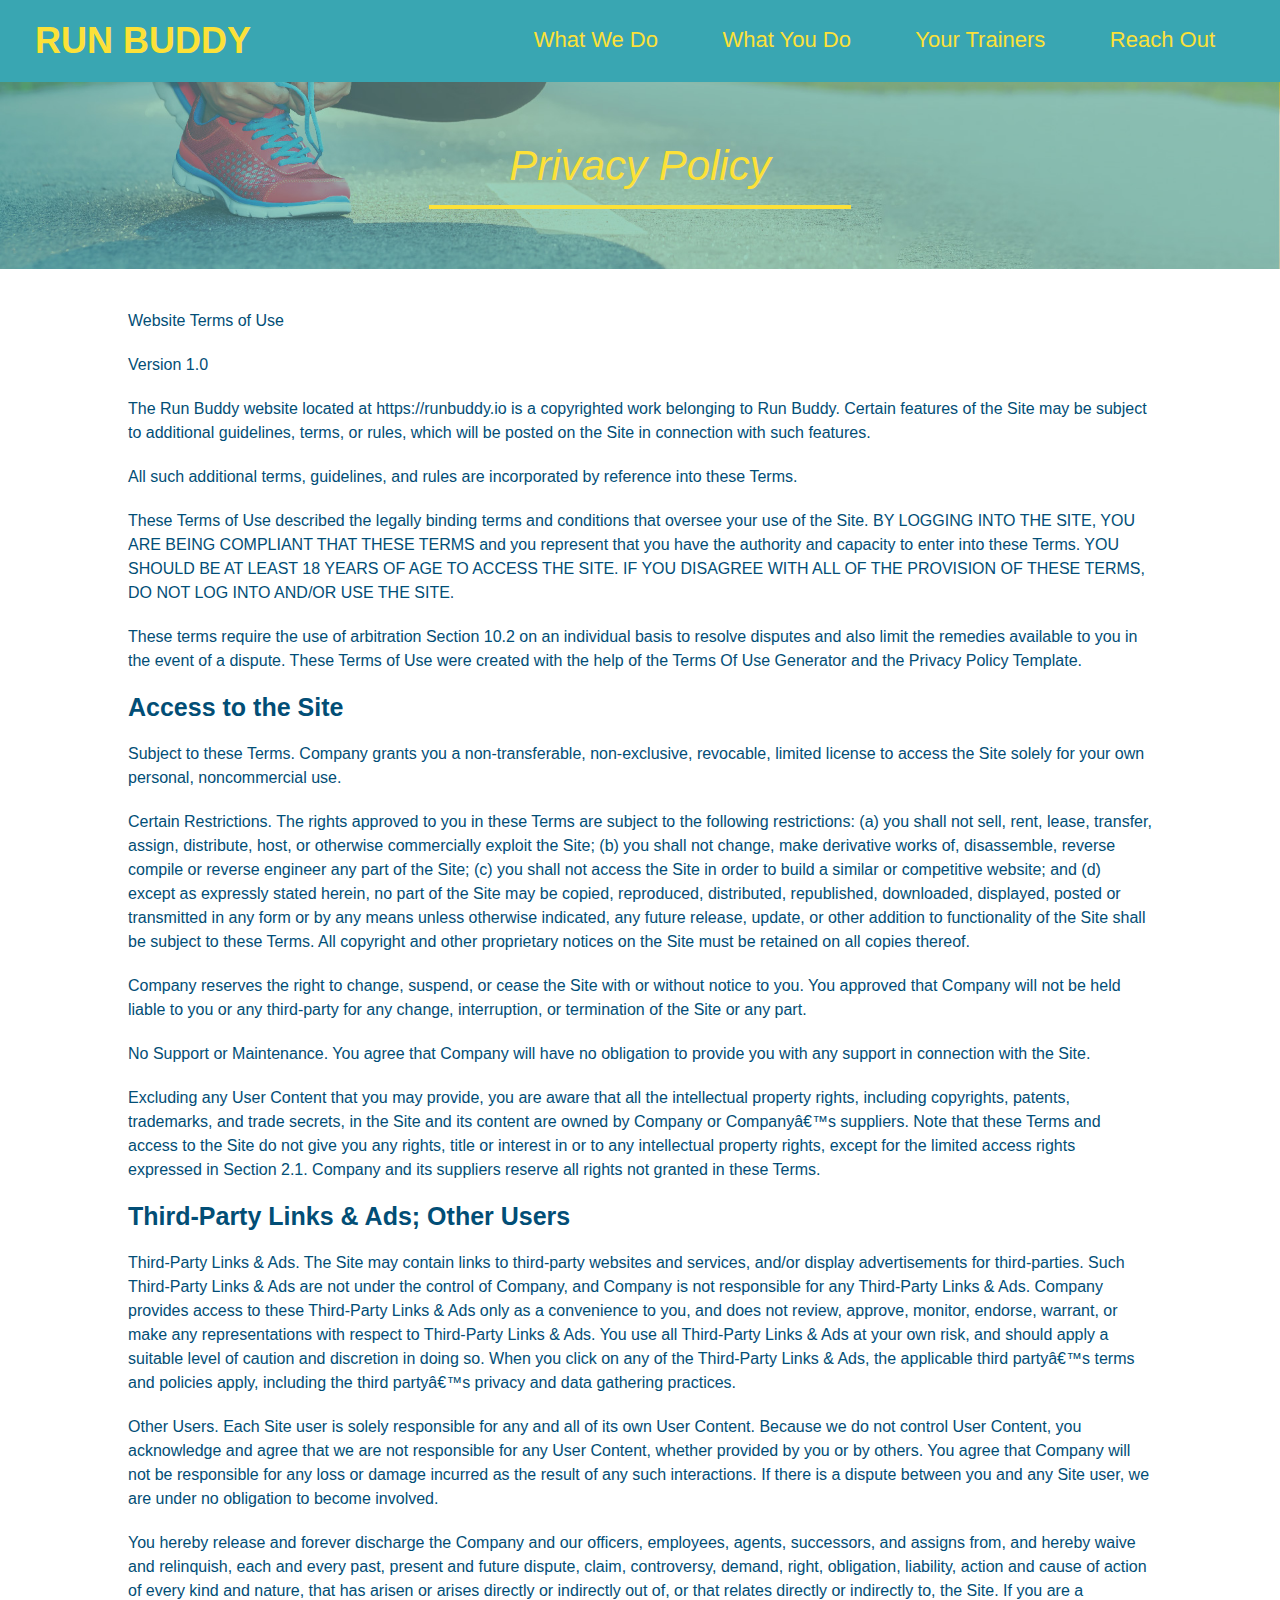
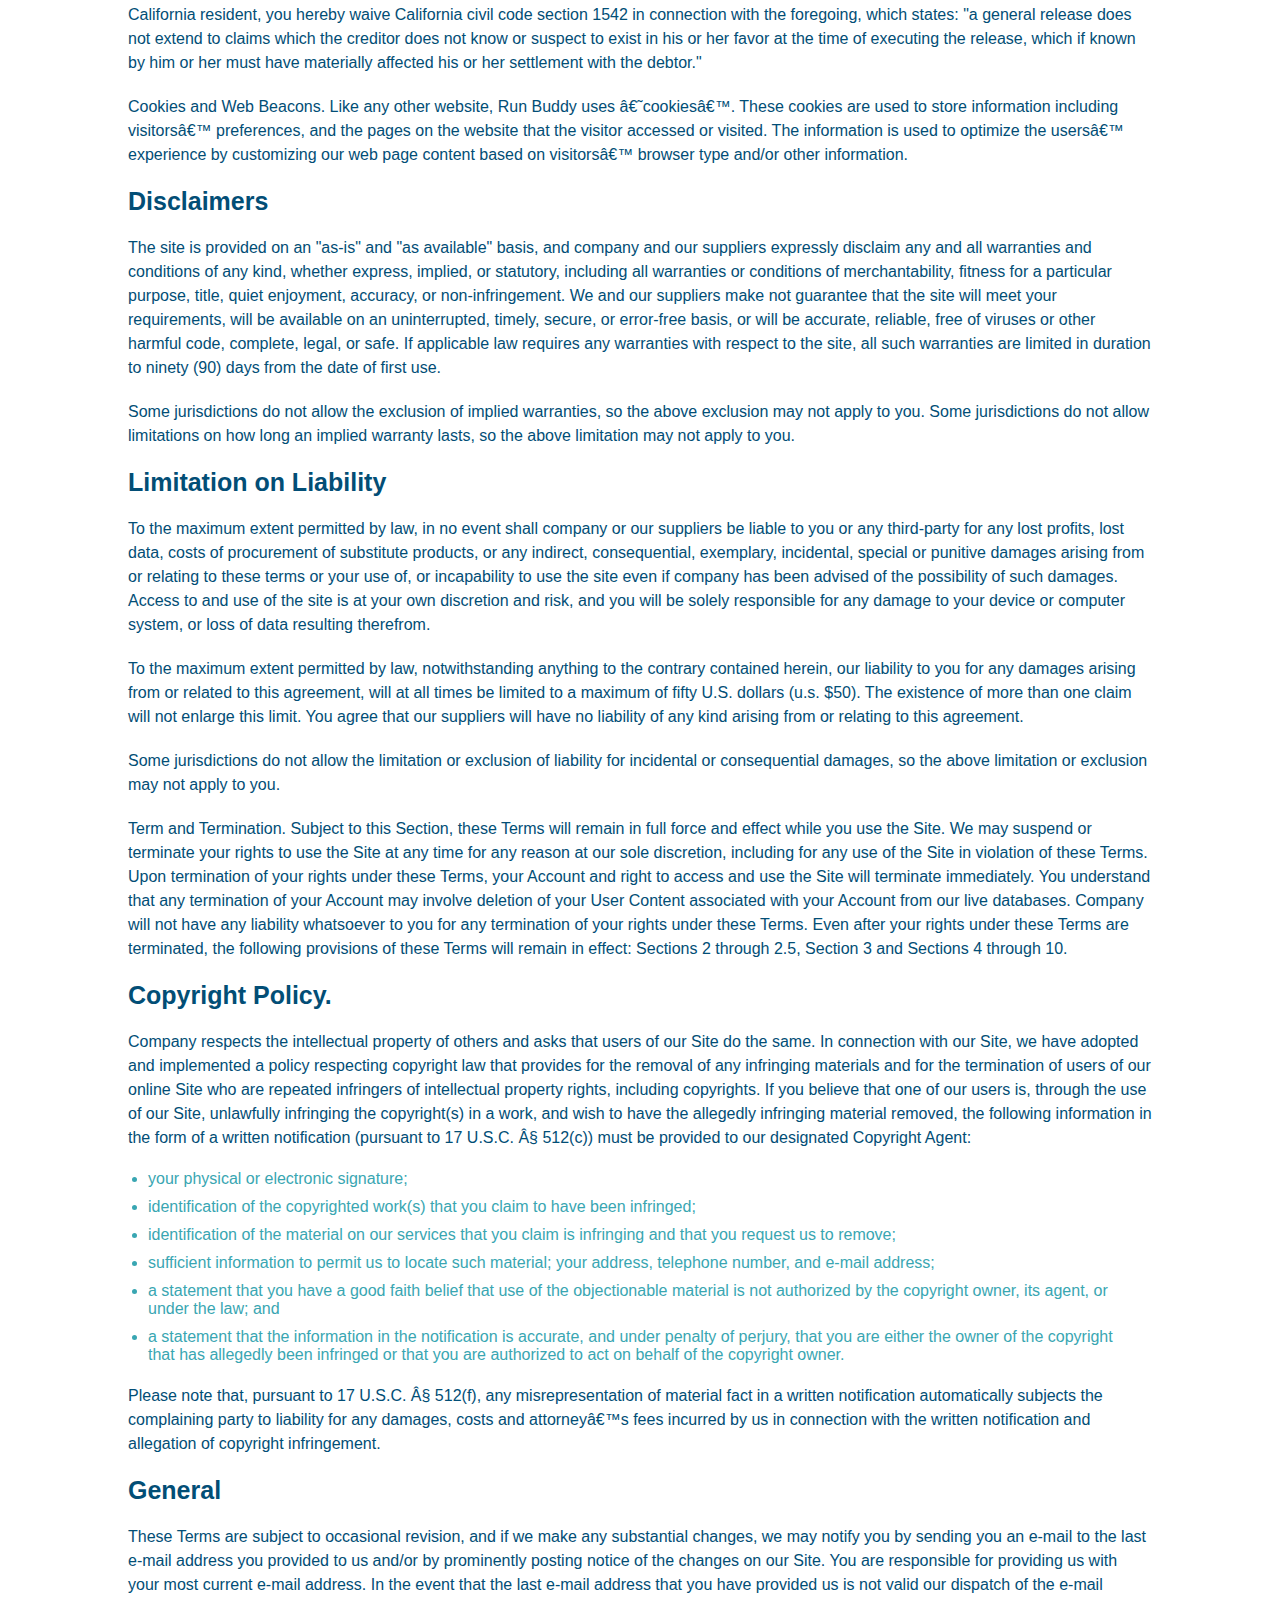
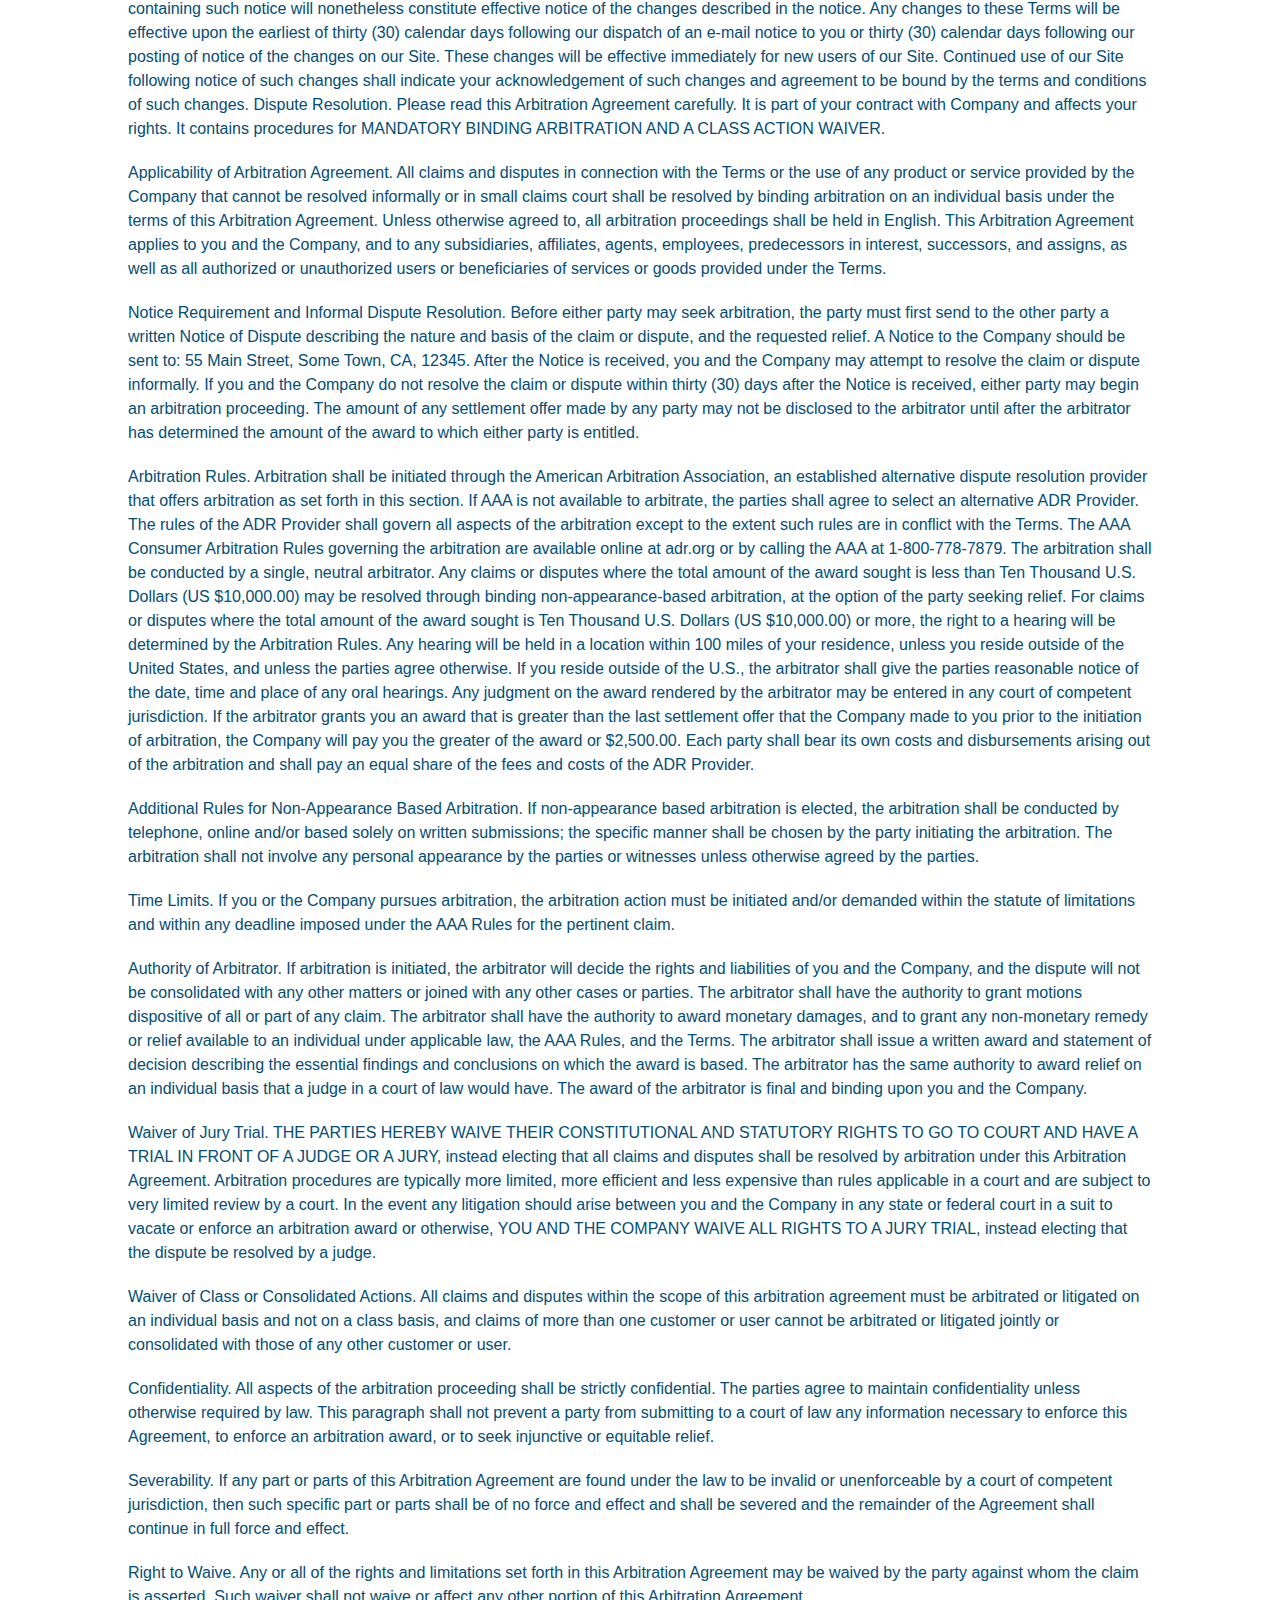
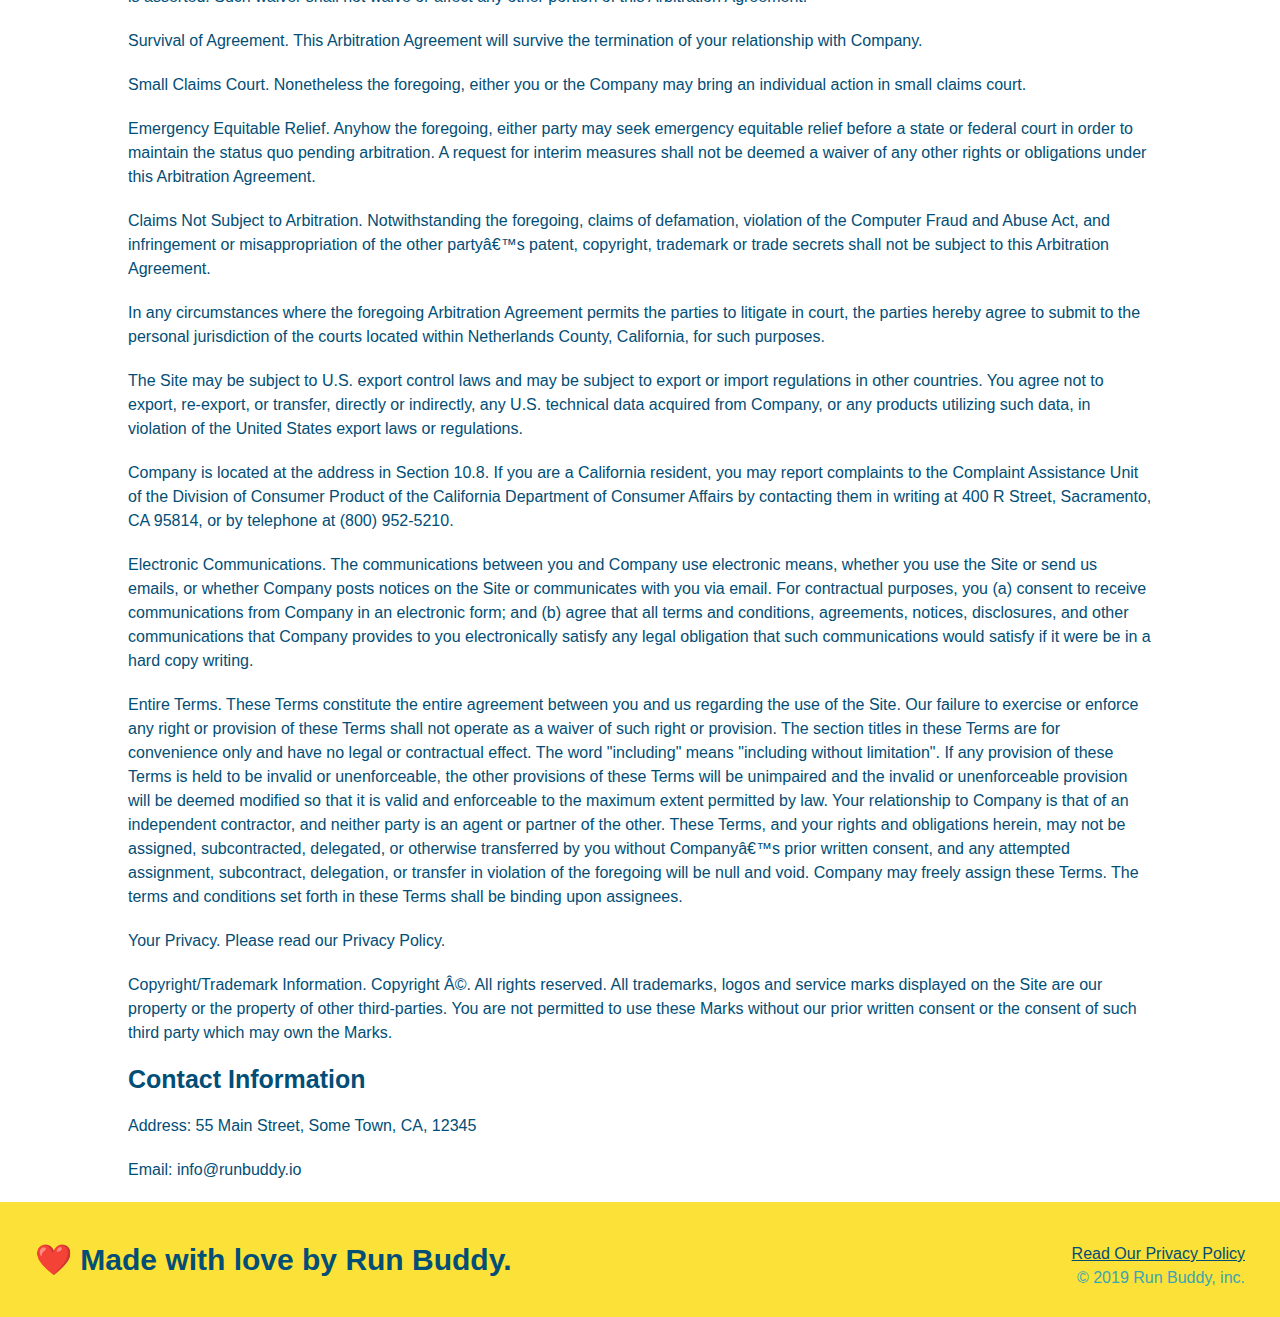
==== privacy-policy.html @ d3c70edc "privacy policy" ====
<!DOCTYPE html>
<html lang="en">
    
    <head>
        <meta charset="UTF-8" />
        <title>Privacy Policy - Run Buddy</title>
        <link rel="stylesheet" href="./assets/css/style.css"/>
        <link rel="stylesheet" href="./assets/css/secondary-styles.css" />
    
    </head>

    <body>
        <header>
            <h1>
                <a href="/">
                    RUN BUDDY
                </a>
            </h1>
            <nav>
                <!-- Unordered list element-->
                <ul>
                    <!-- List item element -->
                    <li>
                        <!-- Anchor element -->
                        <a href="./index.html#what-we-do">What We Do</a>
                    </li>
                    <li>
                        <a href="./index.html#what-you-do">What You Do</a>
                    </li>
                    <li>
                        <a href="./index.html#your-trainers">Your Trainers</a>
                    </li>
                    <li>
                        <a href="./index.html#reach-out">Reach Out</a>
                    </li>
                </ul>
            </nav>
        </header>

        <section class="hero">
            <h2 class="page-title">
                Privacy Policy
            </h2>
        </section>

        <article class="secondary-content">
            
            <p>
                 Website Terms of Use
            </p>

            <p>
                Version 1.0
            </p>

            <p>
                The Run Buddy website located at https://runbuddy.io is a copyrighted work belonging to Run Buddy. Certain
                features of the Site may be subject to additional guidelines, terms, or rules, which will be posted on the Site
                in connection with such features.
            </p>

            <p>
                 All such additional terms, guidelines, and rules are incorporated by reference into these Terms.
            </p>

            <p>
                These Terms of Use described the legally binding terms and conditions that oversee your use of the Site. BY
                LOGGING INTO THE SITE, YOU ARE BEING COMPLIANT THAT THESE TERMS and you represent that you have the authority
                and capacity to enter into these Terms. YOU SHOULD BE AT LEAST 18 YEARS OF AGE TO ACCESS THE SITE. IF YOU
                DISAGREE WITH ALL OF THE PROVISION OF THESE TERMS, DO NOT LOG INTO AND/OR USE THE SITE.
            </p>

            <p>
                These terms require the use of arbitration Section 10.2 on an individual basis to resolve disputes and also
                limit the remedies available to you in the event of a dispute. These Terms of Use were created with the help of
                the Terms Of Use Generator and the Privacy Policy Template.
            </p>

            <h3>
                Access to the Site
            </h3>

            <p>
                Subject to these Terms. Company grants you a non-transferable, non-exclusive, revocable, limited license to
                access the Site solely for your own personal, noncommercial use.
            </p>

            <p>
                Certain Restrictions. The rights approved to you in these Terms are subject to the following restrictions: (a)
                you shall not sell, rent, lease, transfer, assign, distribute, host, or otherwise commercially exploit the Site;
                (b) you shall not change, make derivative works of, disassemble, reverse compile or reverse engineer any part of
                the Site; (c) you shall not access the Site in order to build a similar or competitive website; and (d) except
                as expressly stated herein, no part of the Site may be copied, reproduced, distributed, republished, downloaded,
                displayed, posted or transmitted in any form or by any means unless otherwise indicated, any future release,
                update, or other addition to functionality of the Site shall be subject to these Terms. All copyright and other
                proprietary notices on the Site must be retained on all copies thereof.
            </p>

            <p>
                Company reserves the right to change, suspend, or cease the Site with or without notice to you. You approved
                that Company will not be held liable to you or any third-party for any change, interruption, or termination of
                the Site or any part.
            </p>

            <p>
                No Support or Maintenance. You agree that Company will have no obligation to provide you with any support in
                connection with the Site.
            </p>

            <p>
                Excluding any User Content that you may provide, you are aware that all the intellectual property rights,
                including copyrights, patents, trademarks, and trade secrets, in the Site and its content are owned by Company
                or Companyâ€™s suppliers. Note that these Terms and access to the Site do not give you any rights, title or
                interest in or to any intellectual property rights, except for the limited access rights expressed in Section
                2.1. Company and its suppliers reserve all rights not granted in these Terms.
            </p>

            <h3>
                Third-Party Links & Ads; Other Users
            </h3>

            <p>
                Third-Party Links & Ads. The Site may contain links to third-party websites and services, and/or display
                advertisements for third-parties. Such Third-Party Links & Ads are not under the control of Company, and Company
                is not responsible for any Third-Party Links & Ads. Company provides access to these Third-Party Links & Ads
                only as a convenience to you, and does not review, approve, monitor, endorse, warrant, or make any
                representations with respect to Third-Party Links & Ads. You use all Third-Party Links & Ads at your own risk,
                and should apply a suitable level of caution and discretion in doing so. When you click on any of the
                Third-Party Links & Ads, the applicable third partyâ€™s terms and policies apply, including the third partyâ€™s
                privacy and data gathering practices.
            </p>

            <p>
                Other Users. Each Site user is solely responsible for any and all of its own User Content. Because we do not
                control User Content, you acknowledge and agree that we are not responsible for any User Content, whether
                provided by you or by others. You agree that Company will not be responsible for any loss or damage incurred as
                the result of any such interactions. If there is a dispute between you and any Site user, we are under no
                obligation to become involved.
            </p>

            <p>
                You hereby release and forever discharge the Company and our officers, employees, agents, successors, and
                assigns from, and hereby waive and relinquish, each and every past, present and future dispute, claim,
                controversy, demand, right, obligation, liability, action and cause of action of every kind and nature, that has
                arisen or arises directly or indirectly out of, or that relates directly or indirectly to, the Site. If you are
                a California resident, you hereby waive California civil code section 1542 in connection with the foregoing,
                which states: "a general release does not extend to claims which the creditor does not know or suspect to exist
                in his or her favor at the time of executing the release, which if known by him or her must have materially
                affected his or her settlement with the debtor."
            </p>

            <p>
                Cookies and Web Beacons. Like any other website, Run Buddy uses â€˜cookiesâ€™. These cookies are used to store
                information including visitorsâ€™ preferences, and the pages on the website that the visitor accessed or visited.
                The information is used to optimize the usersâ€™ experience by customizing our web page content based on visitorsâ€™
                browser type and/or other information.
            </p>

            <h3>
                Disclaimers
            </h3>

            <p>
                The site is provided on an "as-is" and "as available" basis, and company and our suppliers expressly disclaim
                any and all warranties and conditions of any kind, whether express, implied, or statutory, including all
                warranties or conditions of merchantability, fitness for a particular purpose, title, quiet enjoyment, accuracy,
                or non-infringement. We and our suppliers make not guarantee that the site will meet your requirements, will be
                available on an uninterrupted, timely, secure, or error-free basis, or will be accurate, reliable, free of
                viruses or other harmful code, complete, legal, or safe. If applicable law requires any warranties with respect
                to the site, all such warranties are limited in duration to ninety (90) days from the date of first use.
            </p>

            <p>
                Some jurisdictions do not allow the exclusion of implied warranties, so the above exclusion may not apply to
                you. Some jurisdictions do not allow limitations on how long an implied warranty lasts, so the above limitation
                may not apply to you.
            </p>

            <h3>
                Limitation on Liability
            </h3>

            <p>
                To the maximum extent permitted by law, in no event shall company or our suppliers be liable to you or any
                third-party for any lost profits, lost data, costs of procurement of substitute products, or any indirect,
                consequential, exemplary, incidental, special or punitive damages arising from or relating to these terms or
                your use of, or incapability to use the site even if company has been advised of the possibility of such
                damages. Access to and use of the site is at your own discretion and risk, and you will be solely responsible
                for any damage to your device or computer system, or loss of data resulting therefrom.
            </p>

            <p>
                To the maximum extent permitted by law, notwithstanding anything to the contrary contained herein, our liability
                to you for any damages arising from or related to this agreement, will at all times be limited to a maximum of
                fifty U.S. dollars (u.s. $50). The existence of more than one claim will not enlarge this limit. You agree that
                our suppliers will have no liability of any kind arising from or relating to this agreement.
            </p>

            <p>
                Some jurisdictions do not allow the limitation or exclusion of liability for incidental or consequential
                damages, so the above limitation or exclusion may not apply to you.
            </p>

            <p>
                Term and Termination. Subject to this Section, these Terms will remain in full force and effect while you use
                the Site. We may suspend or terminate your rights to use the Site at any time for any reason at our sole
                discretion, including for any use of the Site in violation of these Terms. Upon termination of your rights under
                these Terms, your Account and right to access and use the Site will terminate immediately. You understand that
                any termination of your Account may involve deletion of your User Content associated with your Account from our
                live databases. Company will not have any liability whatsoever to you for any termination of your rights under
                these Terms. Even after your rights under these Terms are terminated, the following provisions of these Terms
                will remain in effect: Sections 2 through 2.5, Section 3 and Sections 4 through 10.
            </p>

            <h3>
                Copyright Policy.
            </h3>

            <p>
                Company respects the intellectual property of others and asks that users of our Site do the same. In connection
                with our Site, we have adopted and implemented a policy respecting copyright law that provides for the removal
                of any infringing materials and for the termination of users of our online Site who are repeated infringers of
                intellectual property rights, including copyrights. If you believe that one of our users is, through the use of
                our Site, unlawfully infringing the copyright(s) in a work, and wish to have the allegedly infringing material
                removed, the following information in the form of a written notification (pursuant to 17 U.S.C. Â§ 512(c)) must
                be provided to our designated Copyright Agent:
            </p>

            <ul>
                <li>
                    your physical or electronic signature;
                </li>
                <li>
                    identification of the copyrighted work(s) that you claim to have been infringed;
                </li>
                <li>
                    identification of the material on our services that you claim is infringing and that you request us to remove;
                </li>
                <li>
                    sufficient information to permit us to locate such material; your address, telephone number, and e-mail
                    address;
                </li>
                <li>
                    a statement that you have a good faith belief that use of the objectionable material is not authorized by the
                    copyright owner, its agent, or under the law; and
                </li>
                <li>
                    a statement that the information in the notification is accurate, and under penalty of perjury, that you are
                    either the owner of the copyright that has allegedly been infringed or that you are authorized to act on
                    behalf of the copyright owner.
                </li>
            </ul>

            <p>
                Please note that, pursuant to 17 U.S.C. Â§ 512(f), any misrepresentation of material fact in a written
                notification automatically subjects the complaining party to liability for any damages, costs and attorneyâ€™s
                fees incurred by us in connection with the written notification and allegation of copyright infringement.
            </p>

            <h3>
                General
            </h3>

            <p>
                These Terms are subject to occasional revision, and if we make any substantial changes, we may notify you by
                sending you an e-mail to the last e-mail address you provided to us and/or by prominently posting notice of the
                changes on our Site. You are responsible for providing us with your most current e-mail address. In the event
                that the last e-mail address that you have provided us is not valid our dispatch of the e-mail containing such
                notice will nonetheless constitute effective notice of the changes described in the notice. Any changes to these
                Terms will be effective upon the earliest of thirty (30) calendar days following our dispatch of an e-mail
                notice to you or thirty (30) calendar days following our posting of notice of the changes on our Site. These
                changes will be effective immediately for new users of our Site. Continued use of our Site following notice of
                such changes shall indicate your acknowledgement of such changes and agreement to be bound by the terms and
                conditions of such changes. Dispute Resolution. Please read this Arbitration Agreement carefully. It is part of
                your contract with Company and affects your rights. It contains procedures for MANDATORY BINDING ARBITRATION AND
                A CLASS ACTION WAIVER.
            </p>

            <p>
                Applicability of Arbitration Agreement. All claims and disputes in connection with the Terms or the use of any
                product or service provided by the Company that cannot be resolved informally or in small claims court shall be
                resolved by binding arbitration on an individual basis under the terms of this Arbitration Agreement. Unless
                otherwise agreed to, all arbitration proceedings shall be held in English. This Arbitration Agreement applies to
                you and the Company, and to any subsidiaries, affiliates, agents, employees, predecessors in interest,
                successors, and assigns, as well as all authorized or unauthorized users or beneficiaries of services or goods
                provided under the Terms.
            </p>

            <p>
                Notice Requirement and Informal Dispute Resolution. Before either party may seek arbitration, the party must
                first send to the other party a written Notice of Dispute describing the nature and basis of the claim or
                dispute, and the requested relief. A Notice to the Company should be sent to: 55 Main Street, Some Town, CA,
                12345. After the Notice is received, you and the Company may attempt to resolve the claim or dispute informally.
                If you and the Company do not resolve the claim or dispute within thirty (30) days after the Notice is received,
                either party may begin an arbitration proceeding. The amount of any settlement offer made by any party may not
                be disclosed to the arbitrator until after the arbitrator has determined the amount of the award to which either
                party is entitled.
            </p>

            <p>
                Arbitration Rules. Arbitration shall be initiated through the American Arbitration Association, an established
                alternative dispute resolution provider that offers arbitration as set forth in this section. If AAA is not
                available to arbitrate, the parties shall agree to select an alternative ADR Provider. The rules of the ADR
                Provider shall govern all aspects of the arbitration except to the extent such rules are in conflict with the
                Terms. The AAA Consumer Arbitration Rules governing the arbitration are available online at adr.org or by
                calling the AAA at 1-800-778-7879. The arbitration shall be conducted by a single, neutral arbitrator. Any
                claims or disputes where the total amount of the award sought is less than Ten Thousand U.S. Dollars (US
                $10,000.00) may be resolved through binding non-appearance-based arbitration, at the option of the party seeking
                relief. For claims or disputes where the total amount of the award sought is Ten Thousand U.S. Dollars (US
                $10,000.00) or more, the right to a hearing will be determined by the Arbitration Rules. Any hearing will be
                held in a location within 100 miles of your residence, unless you reside outside of the United States, and
                unless the parties agree otherwise. If you reside outside of the U.S., the arbitrator shall give the parties
                reasonable notice of the date, time and place of any oral hearings. Any judgment on the award rendered by the
                arbitrator may be entered in any court of competent jurisdiction. If the arbitrator grants you an award that is
                greater than the last settlement offer that the Company made to you prior to the initiation of arbitration, the
                Company will pay you the greater of the award or $2,500.00. Each party shall bear its own costs and
                disbursements arising out of the arbitration and shall pay an equal share of the fees and costs of the ADR
                Provider.
            </p>

            <p>
                Additional Rules for Non-Appearance Based Arbitration. If non-appearance based arbitration is elected, the
                arbitration shall be conducted by telephone, online and/or based solely on written submissions; the specific
                manner shall be chosen by the party initiating the arbitration. The arbitration shall not involve any personal
                appearance by the parties or witnesses unless otherwise agreed by the parties.
            </p>

            <p>
                Time Limits. If you or the Company pursues arbitration, the arbitration action must be initiated and/or demanded
                within the statute of limitations and within any deadline imposed under the AAA Rules for the pertinent claim.
            </p>

            <p>
                Authority of Arbitrator. If arbitration is initiated, the arbitrator will decide the rights and liabilities of
                you and the Company, and the dispute will not be consolidated with any other matters or joined with any other
                cases or parties. The arbitrator shall have the authority to grant motions dispositive of all or part of any
                claim. The arbitrator shall have the authority to award monetary damages, and to grant any non-monetary remedy
                or relief available to an individual under applicable law, the AAA Rules, and the Terms. The arbitrator shall
                issue a written award and statement of decision describing the essential findings and conclusions on which the
                award is based. The arbitrator has the same authority to award relief on an individual basis that a judge in a
                court of law would have. The award of the arbitrator is final and binding upon you and the Company.
            </p>

            <p>
                Waiver of Jury Trial. THE PARTIES HEREBY WAIVE THEIR CONSTITUTIONAL AND STATUTORY RIGHTS TO GO TO COURT AND HAVE
                A TRIAL IN FRONT OF A JUDGE OR A JURY, instead electing that all claims and disputes shall be resolved by
                arbitration under this Arbitration Agreement. Arbitration procedures are typically more limited, more efficient
                and less expensive than rules applicable in a court and are subject to very limited review by a court. In the
                event any litigation should arise between you and the Company in any state or federal court in a suit to vacate
                or enforce an arbitration award or otherwise, YOU AND THE COMPANY WAIVE ALL RIGHTS TO A JURY TRIAL, instead
                electing that the dispute be resolved by a judge.
            </p>

            <p>
                Waiver of Class or Consolidated Actions. All claims and disputes within the scope of this arbitration agreement
                must be arbitrated or litigated on an individual basis and not on a class basis, and claims of more than one
                customer or user cannot be arbitrated or litigated jointly or consolidated with those of any other customer or
                user.
            </p>

            <p>
                Confidentiality. All aspects of the arbitration proceeding shall be strictly confidential. The parties agree to
                maintain confidentiality unless otherwise required by law. This paragraph shall not prevent a party from
                submitting to a court of law any information necessary to enforce this Agreement, to enforce an arbitration
                award, or to seek injunctive or equitable relief.
            </p>

            <p>
                Severability. If any part or parts of this Arbitration Agreement are found under the law to be invalid or
                unenforceable by a court of competent jurisdiction, then such specific part or parts shall be of no force and
                effect and shall be severed and the remainder of the Agreement shall continue in full force and effect.
            </p>

            <p>
                Right to Waive. Any or all of the rights and limitations set forth in this Arbitration Agreement may be waived
                by the party against whom the claim is asserted. Such waiver shall not waive or affect any other portion of this
                Arbitration Agreement.
            </p>

            <p>
                Survival of Agreement. This Arbitration Agreement will survive the termination of your relationship with
                Company.
            </p>

            <p>
                Small Claims Court. Nonetheless the foregoing, either you or the Company may bring an individual action in small
                claims court.
            </p>

            <p>
                Emergency Equitable Relief. Anyhow the foregoing, either party may seek emergency equitable relief before a
                state or federal court in order to maintain the status quo pending arbitration. A request for interim measures
                shall not be deemed a waiver of any other rights or obligations under this Arbitration Agreement.
            </p>

            <p>
                Claims Not Subject to Arbitration. Notwithstanding the foregoing, claims of defamation, violation of the
                Computer Fraud and Abuse Act, and infringement or misappropriation of the other partyâ€™s patent, copyright,
                trademark or trade secrets shall not be subject to this Arbitration Agreement.
            </p>

            <p>
                In any circumstances where the foregoing Arbitration Agreement permits the parties to litigate in court, the
                parties hereby agree to submit to the personal jurisdiction of the courts located within Netherlands County,
                California, for such purposes.
            </p>

            <p>
                The Site may be subject to U.S. export control laws and may be subject to export or import regulations in other
                countries. You agree not to export, re-export, or transfer, directly or indirectly, any U.S. technical data
                acquired from Company, or any products utilizing such data, in violation of the United States export laws or
                regulations.
            </p>

            <p>
                Company is located at the address in Section 10.8. If you are a California resident, you may report complaints
                to the Complaint Assistance Unit of the Division of Consumer Product of the California Department of Consumer
                Affairs by contacting them in writing at 400 R Street, Sacramento, CA 95814, or by telephone at (800) 952-5210.
            </p>

            <p>
                Electronic Communications. The communications between you and Company use electronic means, whether you use the
                Site or send us emails, or whether Company posts notices on the Site or communicates with you via email. For
                contractual purposes, you (a) consent to receive communications from Company in an electronic form; and (b)
                agree that all terms and conditions, agreements, notices, disclosures, and other communications that Company
                provides to you electronically satisfy any legal obligation that such communications would satisfy if it were be
                in a hard copy writing.
            </p>

            <p>
                Entire Terms. These Terms constitute the entire agreement between you and us regarding the use of the Site. Our
                failure to exercise or enforce any right or provision of these Terms shall not operate as a waiver of such right
                or provision. The section titles in these Terms are for convenience only and have no legal or contractual
                effect. The word "including" means "including without limitation". If any provision of these Terms is held to be
                invalid or unenforceable, the other provisions of these Terms will be unimpaired and the invalid or
                unenforceable provision will be deemed modified so that it is valid and enforceable to the maximum extent
                permitted by law. Your relationship to Company is that of an independent contractor, and neither party is an
                agent or partner of the other. These Terms, and your rights and obligations herein, may not be assigned,
                subcontracted, delegated, or otherwise transferred by you without Companyâ€™s prior written consent, and any
                attempted assignment, subcontract, delegation, or transfer in violation of the foregoing will be null and void.
                Company may freely assign these Terms. The terms and conditions set forth in these Terms shall be binding upon
                assignees.
            </p>

            <p>
                Your Privacy. Please read our Privacy Policy.
            </p>

            <p>
                Copyright/Trademark Information. Copyright Â©. All rights reserved. All trademarks, logos and service marks
                displayed on the Site are our property or the property of other third-parties. You are not permitted to use
                these Marks without our prior written consent or the consent of such third party which may own the Marks.
            </p>

            <h3>
                Contact Information
            </h3>

            <p>
                Address: 55 Main Street, Some Town, CA, 12345
            </p>

            <p>
                Email: info@runbuddy.io
            </p>
        </article>  

        <footer>
            <h2>❤️ Made with love by Run Buddy.</h2>
            <div>
                <a href="#">Read Our Privacy Policy</a><br/>
                &copy; 2019 Run Buddy, inc.
            </div>
        </footer>
    </body>
</html>
---- assets/css/style.css ----
* {
    margin: 0;
    padding: 0;
    box-sizing: border-box;
}

body {
    color: #39a6b2;
    font-family: Helvetica, Arial, sans-serif;
}

header {
    padding: 20px 35px;
    background-color: #39a6b2;
}

header h1 {
    font-weight: bold;
    font-size: 36px;
    color: #fce138;
    margin: 0;
    display: inline;
}

header a {
    text-decoration: none;
    color: #fce138;
}

header nav {
    float: right;
    margin: 7px 0;
}

header nav ul li {
    display: inline;
}

header nav ul li a {
    margin: 0 30px;
    font-weight: lighter;
    font-size: 22px;
}

footer {
    background: #fce138;
    width: 100%;
    padding: 40px 35px;
}

footer h2 {
    display: inline;
    color: #024e76;
    font-size: 30px;
    margin: 0;
}

footer div {
    float: right;
    line-height: 1.5;
    text-align: right;
}

footer a{
    color: #024e76;
}

section {
    padding: 60px;
}

/* Hero Style Start */
.hero {
    background-image: url("../images/hero-bg.jpg");
    height: 600px;
    background-size: cover;
    background-position: center;
    position: relative;
}
/* Hero Style End */

.hero-form {
    border: 3px solid #024e76;
    background-color: #fce138;
    padding: 20px;
    width: 500px;
    color: #024e76;
    position: absolute;
    bottom: 120px;
    right: 140px;
}

.hero-form h3 {
    font-size: 24px;
    margin: 0;
}

.hero-form p {
    margin: 5px 0 15px 0;
}

.form-input {
    border: 1px solid #024e76;
    display: block;
    padding: 7px 15px;
    font-size: 16px;
    color: #024e76;
    width: 100%;
    margin-bottom: 15px;
}

.hero-form label {
    margin: 0 5px;
}

.hero-form button {
    color: #fce138;
    background-color: #024e76;
    border: none;
    padding: 10px 20px;
    font-size: 16px;
}
/* hero styles end */

.intro {
    text-align:center;
}

.intro p {
    line-height: 1.7;
    color: #39a6b2;
    width: 80%;
    font-size: 20px;
    margin: 0 auto;
}

.steps {
    text-align: center;
    background: #fce138;
}

.section-title {
    font-size: 55px;
    color: #024e76;
    margin-bottom: 35px;
    padding: 0 100px 20px 100px;
    display: inline-block;
    border-bottom: 3px solid;
}

.primary-border {
    border-color: #fce138;
}

.secondary-border {
    border-color: #39a6b2;
}

.steps div {
    margin-bottom: 80px;
}

.steps img {
    width: 15%;
    margin: 10px 0;
}

.steps h3 {
    color: #024e76;
    font-size: 46px;
    margin-top: 10px;
}

.steps p {
    color: #39a6b2;
    font-size: 23px;
}

.steps span {
    font-size: 38px;
}

.trainers {
    text-align: center;
}

.trainer {
    width: 900px;
    margin: 0 auto 30px auto;
    background: #024e76;
    color: #fce138;
    overflow: auto;
}

.trainer img {
    width: 35%;
    float: left;
}

.trainer-bio {
    padding: 35px;
    float: left;
    width: 65%;
}

.text-left {
    text-align: left;
}

.text-right {
    text-align: right;
}

.trainer-bio h3 {
    font-size: 32px;
    margin-bottom: 8px;
}

.trainer-bio h4 {
    font-weight: lighter;
    font-size: 26px;
    margin-bottom: 25px;
}

.trainer-bio p {
    font-size: 17px;
    line-height: 1.3;
}

/* Reach out styles start */
.contact {
    text-align: center;
    background: #024e76;
}

.contact h2 {
    color: #fce138;
}

.contact-info iframe {
    width: 400px;
    height: 400px;
}

.contact-info div {
    width: 410px;
    display: inline-block;
    vertical-align: top;
    text-align: left;
    margin: 30px 0 0 60px;
    color: white;
}

.contact-info h3 {
    color: #fce138;
    font-size: 32px;
}

.contact-info p,
.contact-info address {
    margin: 20px 0;
    line-height: 1.5;
    font-size: 20px;
    font-style: normal;
}

.contact-info a {
    color: #fce138;
}
/* reach out styles end */
---- assets/css/secondary-styles.css ----
.hero {
    background-position: bottom;
    height: auto;
    text-align: center;
    margin-bottom: 40px;
}

.page-title {
    color: #fce138;
    display: inline-block;
    border-bottom: 4px solid #fce138;
    padding: 0 80px 15px 80px;
    font-weight: normal;
    font-size: 42px;
    font-style: italic;
}
  
.secondary-content {
    width: 80%;
    margin: 0 auto;
    color: #024e76;
}
  
.secondary-content h3 {
    font-size: 25px;
    margin: 20px 0;
}
  
.secondary-content p {
    font-size: 16px;
    line-height: 1.5;
    margin: 20px 0;
}
  
.secondary-content ul {
    margin: 15px 20px;
}
  
.secondary-content li {
    color: #39a6b2;
    margin: 10px 0;
}
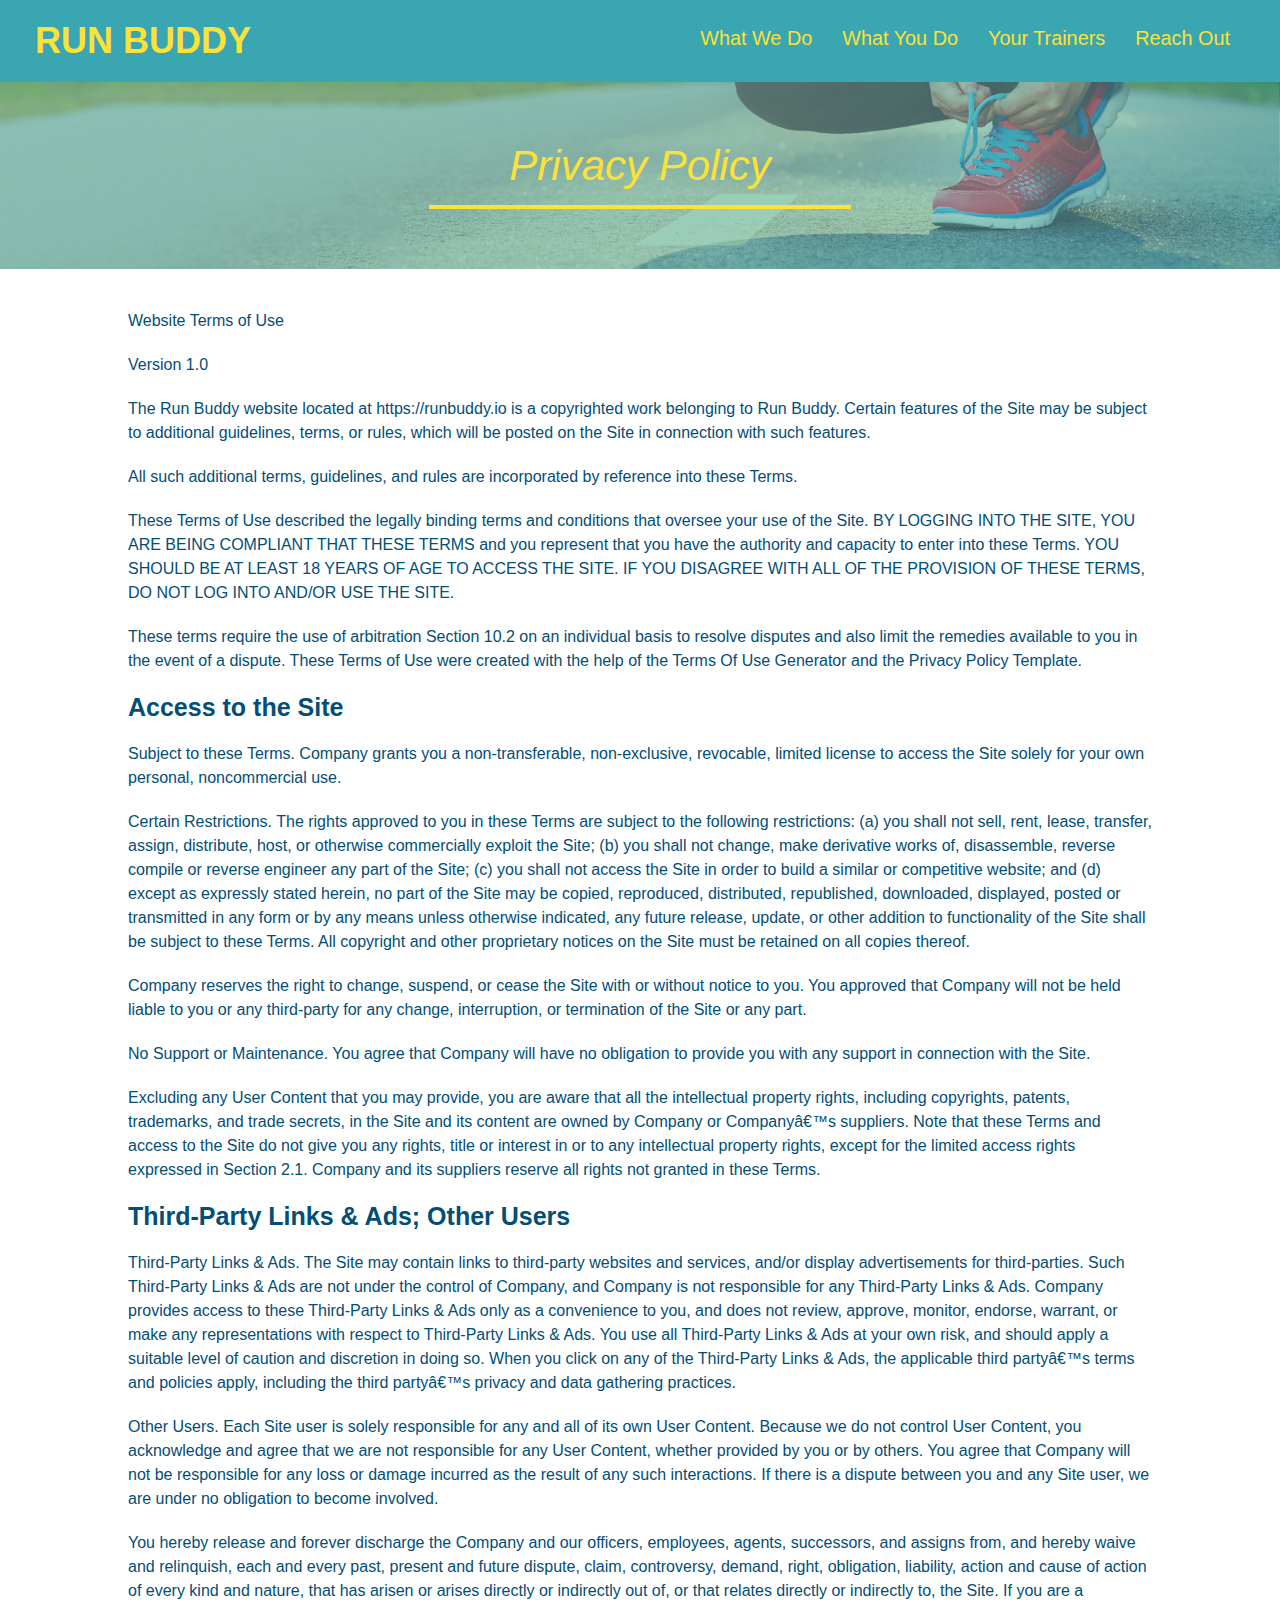
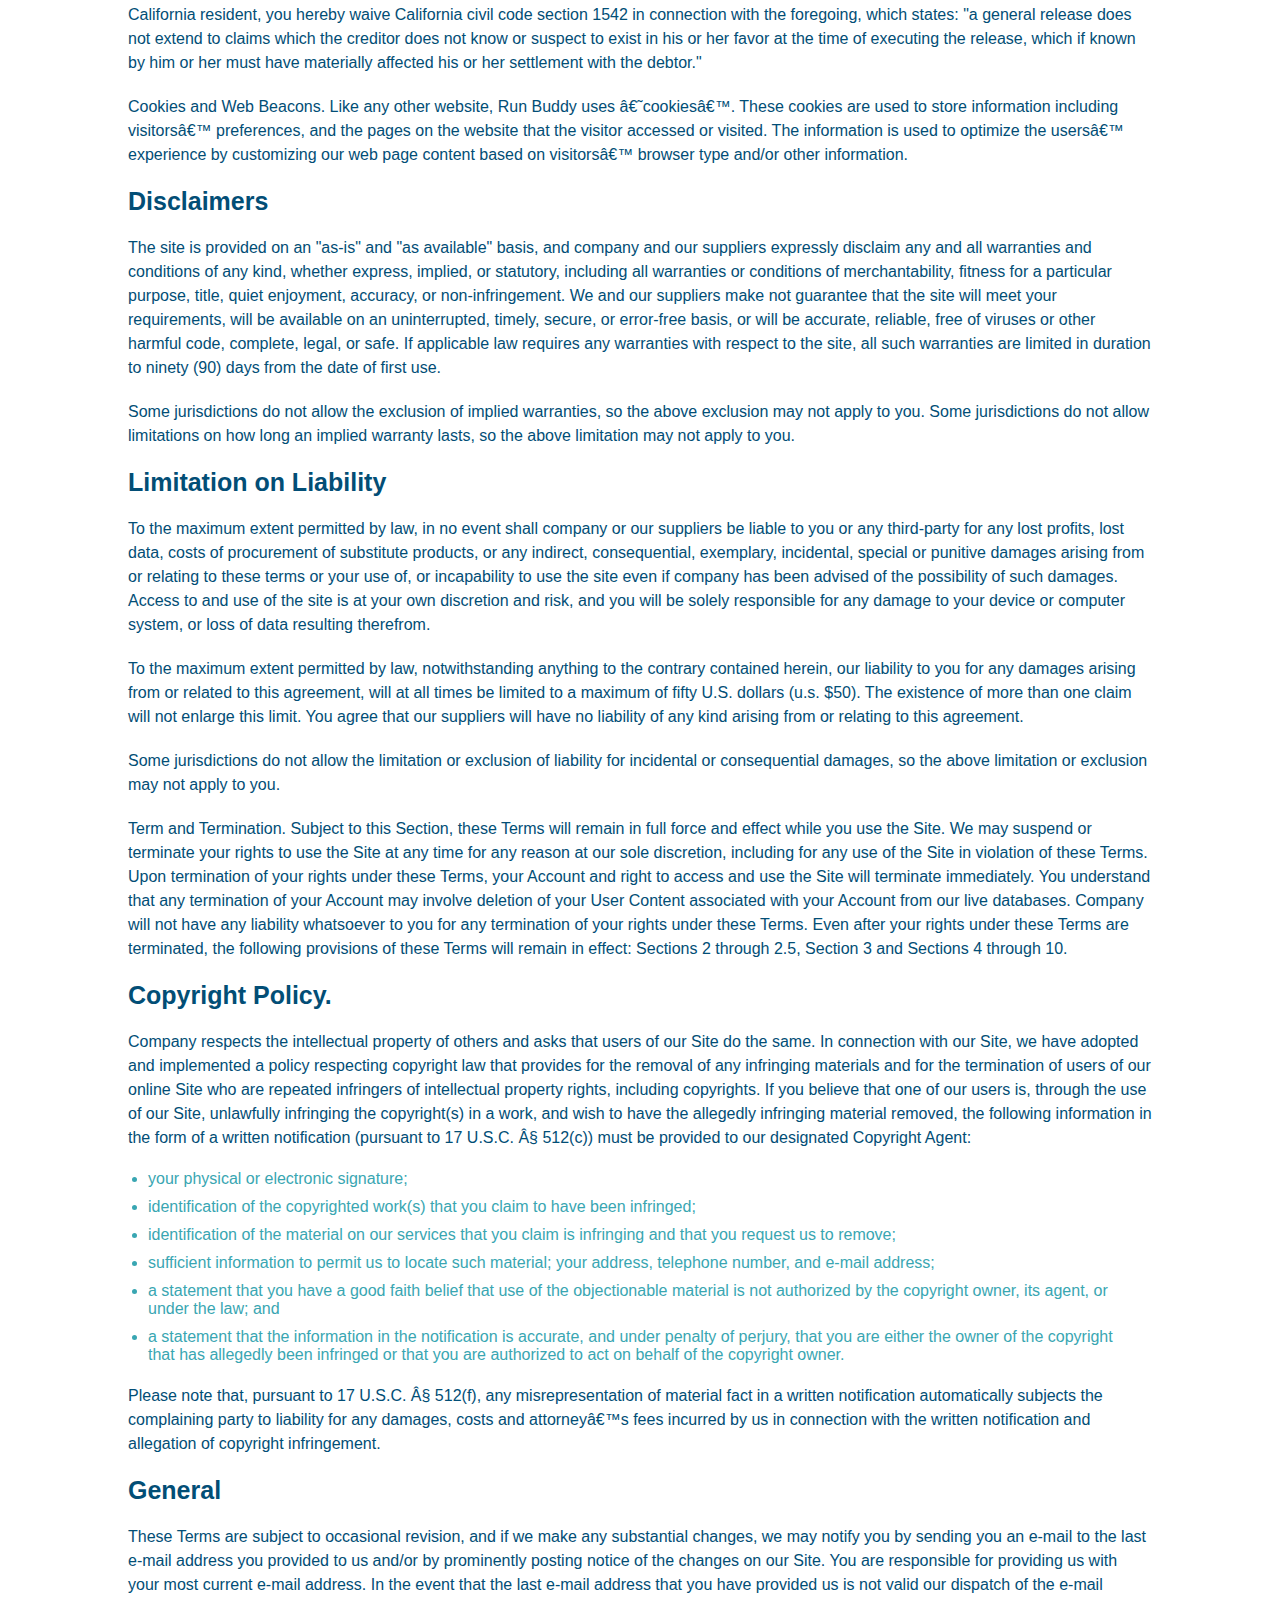
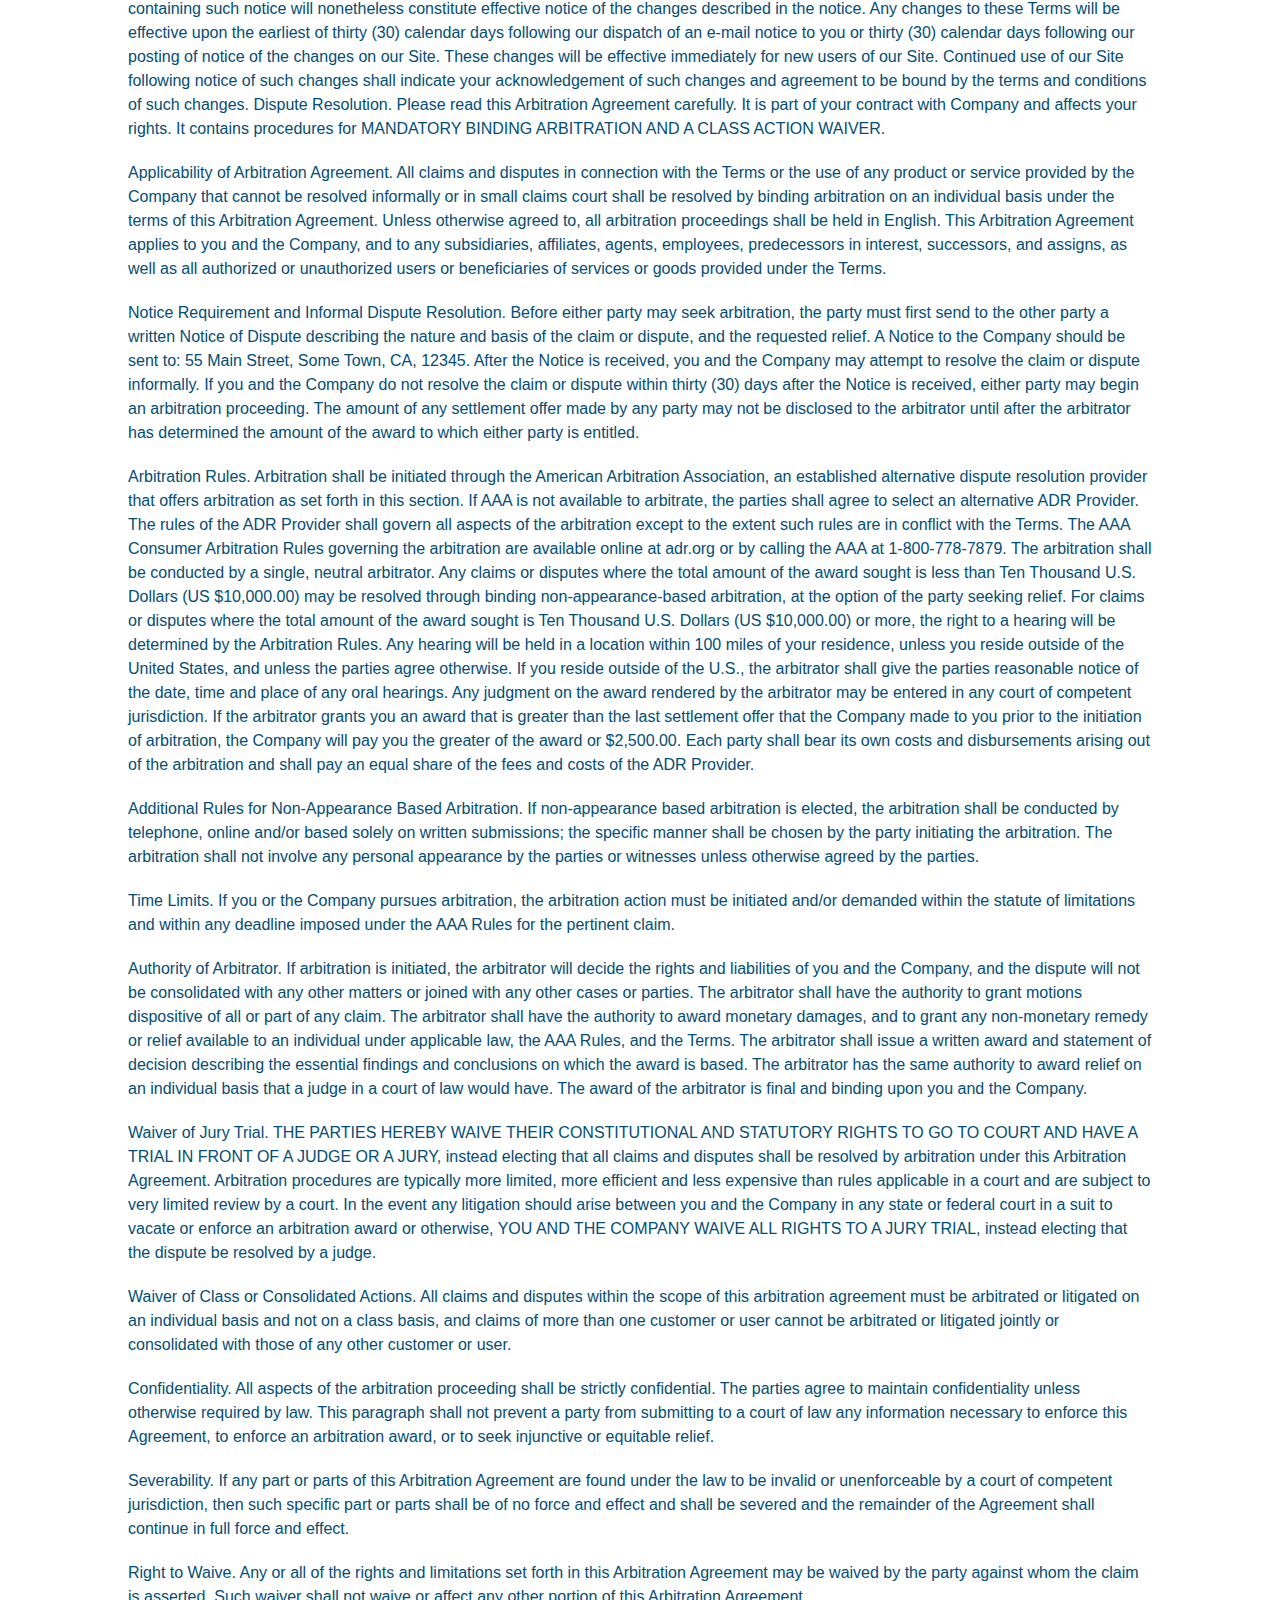
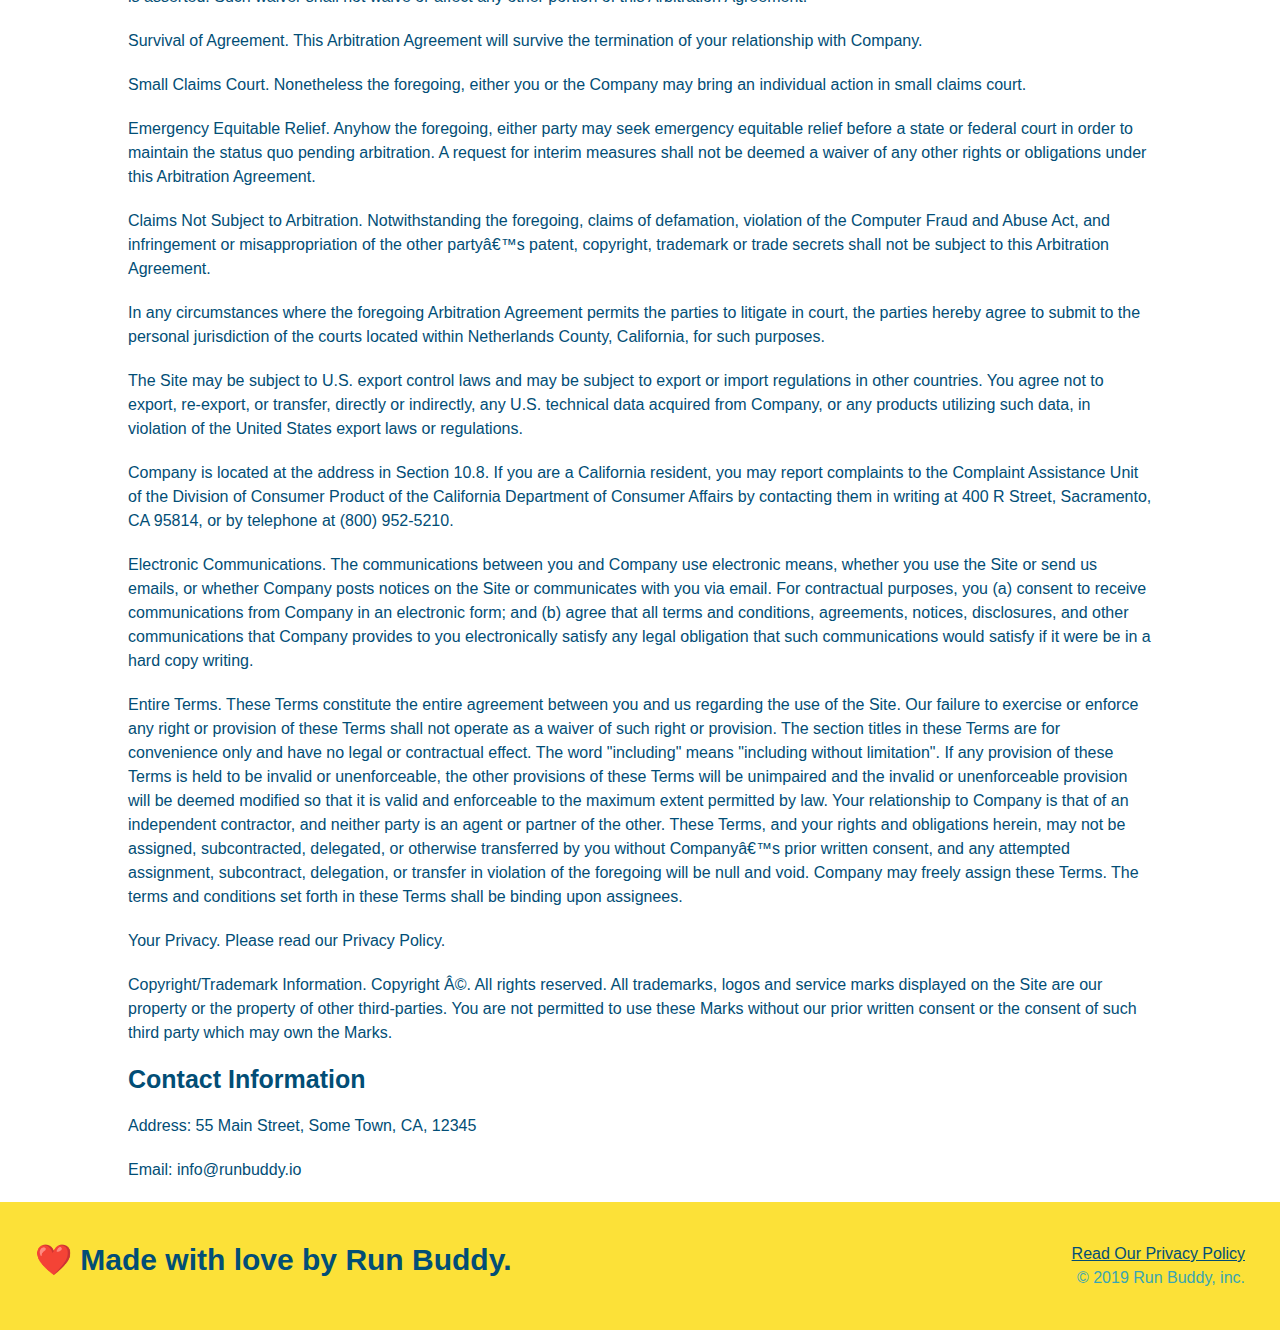
==== commit 5a9b68f1: "add media queries" ====
--- a/privacy-policy.html
+++ b/privacy-policy.html
@@ -6,8 +6,7 @@
         <title>Privacy Policy - Run Buddy</title>
         <link rel="stylesheet" href="./assets/css/style.css"/>
         <link rel="stylesheet" href="./assets/css/secondary-styles.css" />
-    
-    </head>
+        <meta name="viewport" content="width=device-width, initial-scale=1.0" />    </head>
 
     <body>
         <header>
--- a/assets/css/style.css
+++ b/assets/css/style.css
@@ -4,6 +4,11 @@
     box-sizing: border-box;
 }
 
+.contact-info > * {
+    flex: 1;
+    margin: 15px;
+}
+
 body {
     color: #39a6b2;
     font-family: Helvetica, Arial, sans-serif;
@@ -12,6 +17,9 @@
 header {
     padding: 20px 35px;
     background-color: #39a6b2;
+    display: flex;
+    justify-content: space-between;
+    flex-wrap: wrap;
 }
 
 header h1 {
@@ -19,7 +27,6 @@
     font-size: 36px;
     color: #fce138;
     margin: 0;
-    display: inline;
 }
 
 header a {
@@ -28,35 +35,39 @@
 }
 
 header nav {
-    float: right;
     margin: 7px 0;
 }
 
-header nav ul li {
-    display: inline;
+header nav ul {
+    display: flex;
+    flex-wrap: wrap;
+    justify-content: space-between;
+    align-items: center;
+    list-style: none;
 }
 
 header nav ul li a {
-    margin: 0 30px;
+    padding: 10px 15px;
     font-weight: lighter;
-    font-size: 22px;
+    font-size: 1.55vw;
 }
 
 footer {
     background: #fce138;
     width: 100%;
     padding: 40px 35px;
+    display: flex;
+    justify-content: space-between;
+    flex-wrap: wrap;
 }
 
 footer h2 {
-    display: inline;
     color: #024e76;
     font-size: 30px;
     margin: 0;
 }
 
 footer div {
-    float: right;
     line-height: 1.5;
     text-align: right;
 }
@@ -72,22 +83,37 @@
 /* Hero Style Start */
 .hero {
     background-image: url("../images/hero-bg.jpg");
-    height: 600px;
     background-size: cover;
     background-position: center;
-    position: relative;
+    display: flex;
+    justify-content: center;
+    flex-wrap: wrap;
+    align-items: flex-start;
 }
 /* Hero Style End */
+
+.hero-cta {
+    width: 35%;
+    text-align: right;
+    margin: 3.5%;
+    color: #fff;
+    font-size: 18px;
+    line-height: 1.2;
+}
+
+.hero-cta h2 {
+    font-style: italic;
+    font-size: 55px;
+    color: #fce138;
+}
 
 .hero-form {
     border: 3px solid #024e76;
     background-color: #fce138;
     padding: 20px;
-    width: 500px;
-    color: #024e76;
-    position: absolute;
-    bottom: 120px;
-    right: 140px;
+    color: #024e76;
+    width: 40%;
+    margin: 3.5%;
 }
 
 .hero-form h3 {
@@ -121,10 +147,6 @@
     font-size: 16px;
 }
 /* hero styles end */
-
-.intro {
-    text-align:center;
-}
 
 .intro p {
     line-height: 1.7;
@@ -132,20 +154,21 @@
     width: 80%;
     font-size: 20px;
     margin: 0 auto;
+    text-align: center;
 }
 
 .steps {
+    background: #fce138;
+}
+
+.section-title {
+    font-size: 48px;
+    color: #024e76;
+    border-bottom: 3px solid;
+    padding-bottom: 20px;
     text-align: center;
-    background: #fce138;
-}
-
-.section-title {
-    font-size: 55px;
-    color: #024e76;
-    margin-bottom: 35px;
-    padding: 0 100px 20px 100px;
-    display: inline-block;
-    border-bottom: 3px solid;
+    margin: 0 auto 35px auto;
+    width: 50%;
 }
 
 .primary-border {
@@ -156,51 +179,69 @@
     border-color: #39a6b2;
 }
 
-.steps div {
-    margin-bottom: 80px;
-}
-
-.steps img {
-    width: 15%;
-    margin: 10px 0;
-}
-
-.steps h3 {
+.step h3 {
     color: #024e76;
     font-size: 46px;
-    margin-top: 10px;
-}
-
-.steps p {
+    flex: 1 30%;
+}
+
+.step {
+    margin: 50px auto;
+    padding-bottom: 50px;
+    width: 80%;
+    border-bottom: 1px solid #39a6b2;
+    display: flex; 
+    flex-wrap: wrap;
+    align-items: center;
+    justify-content: space-between;
+}
+
+.step-info {
+    flex: 2 70%;
+    display: flex;
+    flex: wrap;
+    align-items: center;
+}
+
+.step-img {
+    flex: 1 12;
+    margin-right: 20px;
+}
+
+.step-text {
+    flex: 12;
+}
+
+.step-img img {
+    max-width: 100%;
+}
+
+.step-text p {
     color: #39a6b2;
-    font-size: 23px;
-}
-
-.steps span {
-    font-size: 38px;
-}
-
-.trainers {
-    text-align: center;
+    font-size: 18px;
+}
+
+.step-text h4 {
+    font-size: 26px;
+    line-height: 1.5;
+    color: #024e76;
 }
 
 .trainer {
-    width: 900px;
-    margin: 0 auto 30px auto;
+    margin: 0 auto 20px auto;
     background: #024e76;
     color: #fce138;
-    overflow: auto;
+    flex: 1;
 }
 
 .trainer img {
-    width: 35%;
-    float: left;
+    width: 100%;
+    
 }
 
 .trainer-bio {
-    padding: 35px;
-    float: left;
-    width: 65%;
+    padding: 25px;
+    line-height: 1.3;
 }
 
 .text-left {
@@ -211,25 +252,33 @@
     text-align: right;
 }
 
+.flex-row {
+    display: flex;
+}
+
 .trainer-bio h3 {
-    font-size: 32px;
-    margin-bottom: 8px;
+    font-size: 28px;
 }
 
 .trainer-bio h4 {
     font-weight: lighter;
-    font-size: 26px;
-    margin-bottom: 25px;
+    font-size: 22px;
+    margin-bottom: 15px;
 }
 
 .trainer-bio p {
     font-size: 17px;
-    line-height: 1.3;
-}
-
+}
+
+.trainers {
+    width: 100%;
+    margin: 0 auto;
+    display: flex;
+    flex-wrap: wrap;
+    justify-content: space-around;
+}
 /* Reach out styles start */
 .contact {
-    text-align: center;
     background: #024e76;
 }
 
@@ -238,16 +287,10 @@
 }
 
 .contact-info iframe {
-    width: 400px;
     height: 400px;
 }
 
 .contact-info div {
-    width: 410px;
-    display: inline-block;
-    vertical-align: top;
-    text-align: left;
-    margin: 30px 0 0 60px;
     color: white;
 }
 
@@ -260,11 +303,56 @@
 .contact-info address {
     margin: 20px 0;
     line-height: 1.5;
-    font-size: 20px;
+    font-size: 16px;
     font-style: normal;
 }
 
+.contact-form input,
+.contact-form textarea {
+    border: 1px solid #024e76;
+    display: block;
+    padding: 7px 15px;
+    font-size: 16px;
+    color: #024e76;
+    width: 100%;
+    margin-bottom: 15px;
+    margin-top: 5px;
+}
+
+.contact-form button {
+    width: 100%;
+    border: none;
+    background: #fce138;
+    color: #024e76;
+    text-align: center;
+    padding: 15px 0;
+    font-size: 16px;
+}
 .contact-info a {
     color: #fce138;
 }
+
+.contact-info {
+    display: flex;
+    justify-content: space-between;
+    flex-wrap: wrap;
+}
 /* reach out styles end */
+
+/* MEDIA QUERY FOR SMALLER DESKTOP SCREENS AND SMALLER */
+@media screen and (max-width: 980px) {
+    
+    }
+}
+
+/* MEDIA QUERY FOR TABLETS AND SMALLER */
+@media screen and (max-width: 768px) {
+    
+    }    
+}
+
+/* MEDIA QUERY FOR MOBILE PHONES AND SMALLER */
+@media screen and (max-width: 575px) {
+  
+    }
+}